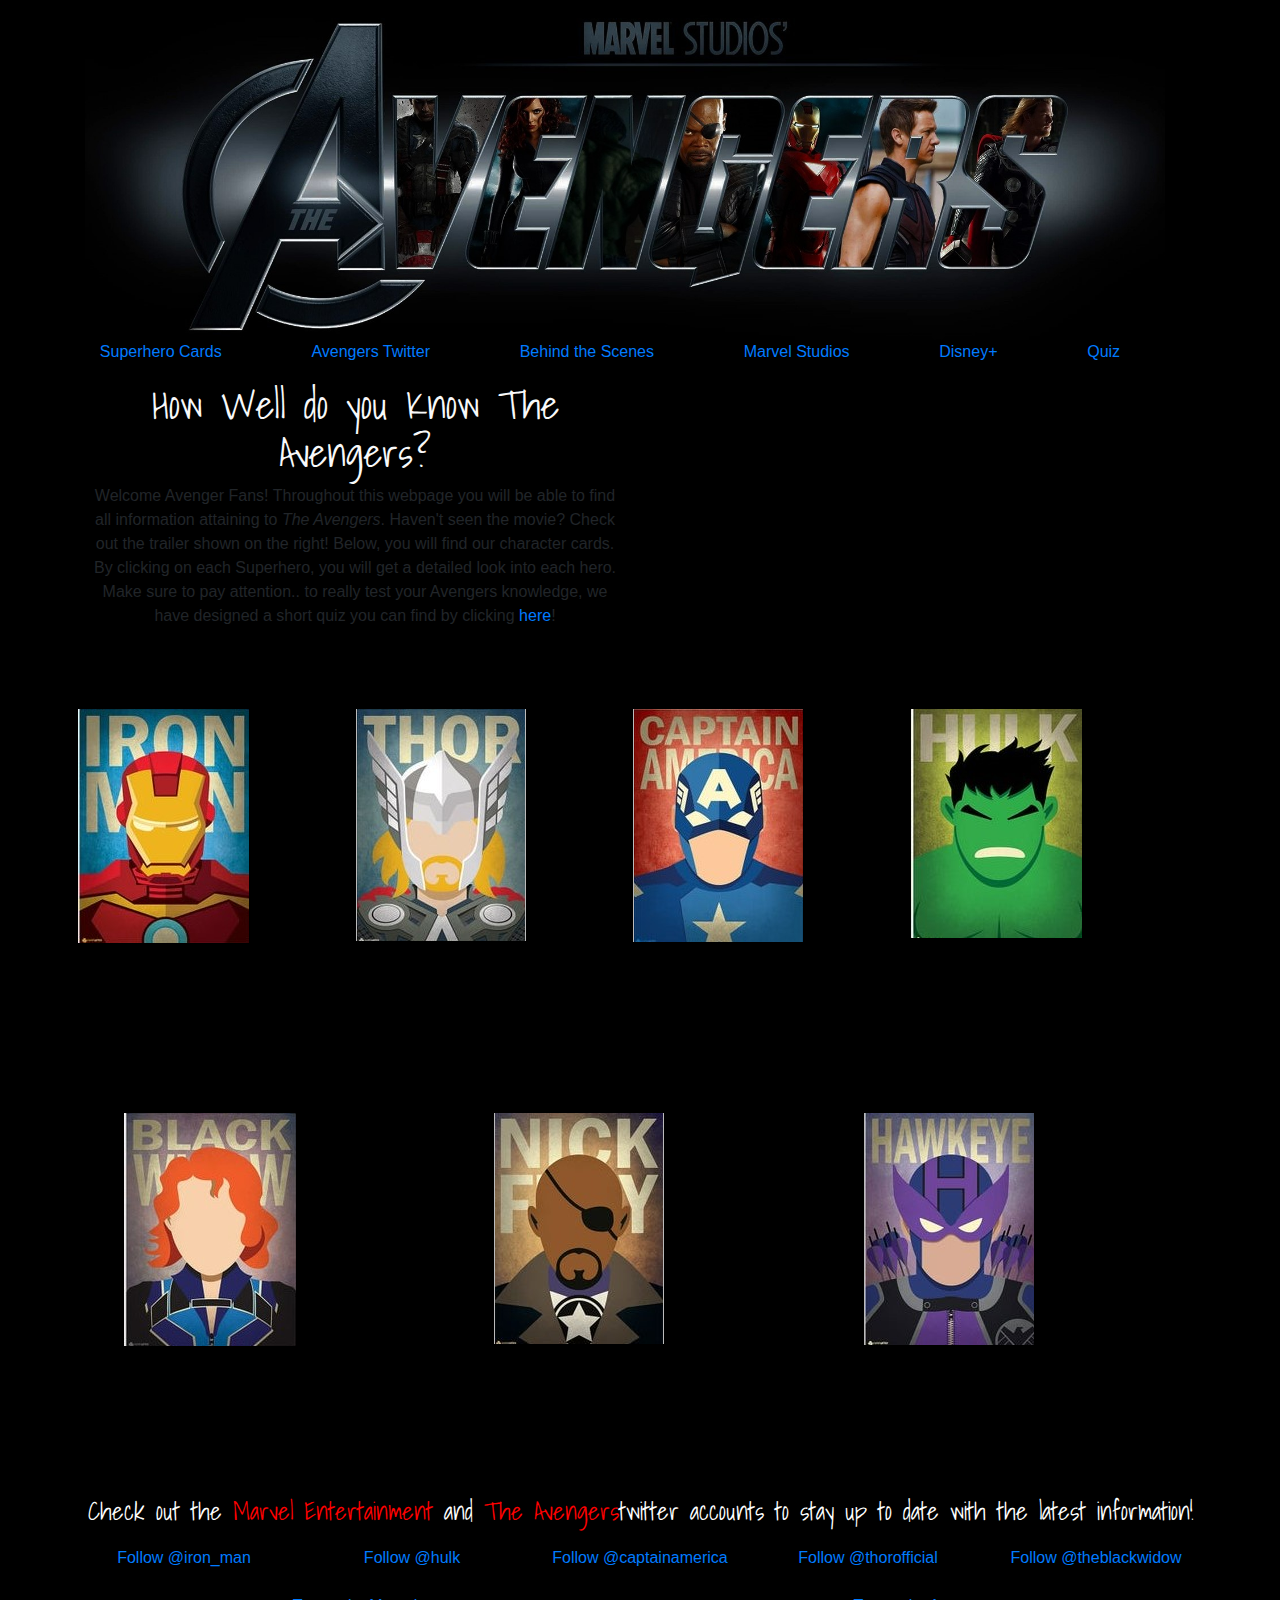
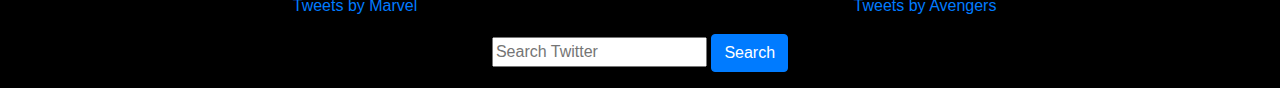
==== index.html @ 3f2694c2 "merged Mohan branch with my branch. Went through all the conflicts and resolved." ====
<!DOCTYPE html>
<html lang="en">

<head>
    <meta charset="UTF-8" />
    <meta name="viewport" content="width=device-width, initial-scale=1.0" />
    <title>The Avengers</title>
    <link rel="stylesheet" href="https://stackpath.bootstrapcdn.com/bootstrap/4.3.1/css/bootstrap.min.css"
        integrity="sha384-ggOyR0iXCbMQv3Xipma34MD+dH/1fQ784/j6cY/iJTQUOhcWr7x9JvoRxT2MZw1T" crossorigin="anonymous">
    <link rel="preconnect" href="https://fonts.gstatic.com">
    <link href="https://fonts.googleapis.com/css2?family=Shadows+Into+Light&display=swap" rel="stylesheet">
    <link rel="stylesheet" href="./assets/css/style.css" />
</head>

<body>
    <div id="header" class="container w-100">
        <div class="row w-100">
            <img src="./assets/images/avanegers header.jpg" class="col-12">
            
            
            
            <nav class="row w-100 justify-content-around">
                <div class="tabs" id="super-cards"><a href="#character-cards">Superhero Cards</a></div>
                <div class="tabs" id="avengers-twitter"><a href="#footer">Avengers Twitter</a></div>
                <div class="tabs" id="trailer"><a href="https://www.youtube.com/watch?v=EzjRkPxFlp4"
                        target="_blank">Behind the Scenes</a></div>
                <div class="tabs" id="marvel"><a href="https://www.marvel.com/" target="_blank">Marvel Studios</a>
                </div>
                <div class="tabs"><a href="https://www.disneyplus.com/" target="_blank">Disney+</a></div>
                <div class="tabs" id="quiz"><a href="file:///C:/Users/19733/Desktop/Homework/avengers/quiz.html" target="_blank">Quiz</a></div>
            </nav>
        </div>
    </div>

    <!-- avengers trailer -->
    <section class="container w-100">
        <div class="row">
            
            <div class="col-lg-6 col-md-12 col-sm-12 mt-3">
                <h1 class="text-light">How Well do you Know The Avengers?</h1>
                <p>Welcome Avenger Fans! Throughout this webpage you will be able to find all information attaining to
                    <span id="avenge">The Avengers</span>. Haven't seen the movie? Check out the trailer shown on the
                    right! Below, you will find our character cards. By clicking on each Superhero, you will get a detailed look into each hero. 
                    Make sure to pay attention.. to really test your Avengers knowledge, we have designed a
                    short quiz you can find by clicking <span id="quiz-link"><a href="file:///C:/Users/19733/Desktop/Homework/avengers/quiz.html" target="_blank">here</a></span>!
                </p>
            </div>
            <div id="video" class="col-lg-6 col-md-12 col-sm-12">
                <iframe class="p-2" height="330" width="500" src="https://www.youtube.com/embed/eOrNdBpGMv8" frameborder="0"
                    allow="accelerometer; autoplay; clipboard-write; encrypted-media; gyroscope; picture-in-picture"
                    allowfullscreen></iframe>
            </div>
        </div>

    </section>
    <!-- character cards -->
    <section id="character-cards" class="container cards">
<div class="row w-100 justify-content-around">
    <div id="iron-man" class="col-sm-6 col-lg-3 col-md-3 1m-2 p-2">
        <div class="flip-card">
            <div class="flip-card-inner">
                <div class="flip-card-front">
                    <img src="./assets/images/all 7 iron.jpg">
                </div>
                    <div class="flip-card-back">
                        <h3>Iron Man</h3>
                        <p>brief description</p>
                        <p>api link (More detail.....)</p>
                    </div>
            </div>
        </div>
    </div> 
<div id="thor" class="col-sm-6 col-lg-3 col-md-3 1m-2 p-2">
    <div class="flip-card">
            <div class="flip-card-inner">
                <div class="flip-card-front">
                 <img src="./assets/images/all 7 thor.jpg">
                </div>
                    <div class="flip-card-back">
                        <h3>Thor</h3>
                        <p>brief description</p>
                        <p>api link (More detail.....)</p>
                    </div>
            </div>
    </div>
</div> 

<div id="captain-america" class="col-sm-6 col-lg-3 col-md-3 1m-2 p-2">
    <div class="flip-card">
        <div class="flip-card-inner">
            <div class="flip-card-front">
                <img src="./assets/images/all 7 captain.jpg">
            </div>
                <div class="flip-card-back">
                    <h3>Captain America</h3>
                    <p>brief description</p>
                    <p>api link (More detail.....)</p>
                </div>
        </div>
    </div>
</div> 

<div class="col-sm-6 col-lg-3 col-md-3 1m-2 p-2">
    <div class="flip-card">
        <div class="flip-card-inner">
            <div class="flip-card-front">
                <img src="./assets/images/all 7 hulk.jpg">
            </div>
                <div class="flip-card-back">
                    <h3 id="hulk">Hulk</h3>
                    <p>brief description</p>
                    <p>api link (More detail.....)</p>
                </div>
        </div>
    </div>
</div>

<div id="black-widow" class="col-sm-6 col-lg-3 col-md-3 1m-2 p-2">
    <div class="flip-card">
        <div class="flip-card-inner">
            <div class="flip-card-front">
                <img src="./assets/images/all 7 blackwidow.jpg">
            </div>
                <div class="flip-card-back">
                    <h3>Black Widow</h3>
                    <p>brief description</p>
                    <p>api link (More detail.....)</p>
                </div>
        </div>
    </div>
</div>
            
<div id="nick-fury" class="col-sm-6 col-lg-3 col-md-3 1m-2 p-2">
    <div class="flip-card">
        <div class="flip-card-inner">
            <div class="flip-card-front">
                <img src="./assets/images/all 7 nick.jpg">
            </div>
                <div class="flip-card-back">
                    <h3>Nick Fury</h3>
                    <p>brief description</p>
                    <p>api link (More detail.....)</p>
                </div>
        </div>
    </div>
</div>

<div class="col-sm-6 col-lg-3 col-md-3 1m-2 p-2">
    <div class="flip-card">
        <div class="flip-card-inner">
            <div class="flip-card-front">
                <img src="./assets/images/all 7 hawk.jpg">
            </div>
                <div class="flip-card-back">
                    <h3 id="hawkeye">Hawkeye</h3>
                    <p>brief description</p>
                    <p>api link (More detail.....)</p>
                </div>
        </div>
    </div>
</div>
</div>
    </section>

    <div>
       <h2>Check out the <span id="tags">Marvel Entertainment</span> and <span id="tags">The Avengers</span>twitter
        accounts to stay up to 
        date with the latest information!</h2>
    </div>

    <footer class="container" id="footer">
        <div class="row">
            <div class="col">
                <a href="https://twitter.com/iron_man?ref_src=twsrc%5Etfw" class="twitter-follow-button"
                    data-show-count="false">Follow @iron_man</a>
                <script async src="https://platform.twitter.com/widgets.js" charset="utf-8"></script>
            </div>
            <div class="col">
                <a href="https://twitter.com/hulk?ref_src=twsrc%5Etfw" class="twitter-follow-button"
                    data-show-count="false">Follow @hulk</a>
                <script async src="https://platform.twitter.com/widgets.js" charset="utf-8"></script>
            </div>
            <div class="col">
                <a href="https://twitter.com/captainamerica?ref_src=twsrc%5Etfw" class="twitter-follow-button"
                    data-show-count="false">Follow @captainamerica</a>
                <script async src="https://platform.twitter.com/widgets.js" charset="utf-8"></script>
            </div>
            <div class="col">
                <a href="https://twitter.com/thorofficial?ref_src=twsrc%5Etfw" class="twitter-follow-button"
                    data-show-count="false">Follow @thorofficial</a>
                <script async src="https://platform.twitter.com/widgets.js" charset="utf-8"></script>
            </div>
            <div class="col">
                <a href="https://twitter.com/theblackwidow?ref_src=twsrc%5Etfw" class="twitter-follow-button"
                    data-show-count="false">Follow @theblackwidow</a>
                <script async src="https://platform.twitter.com/widgets.js" charset="utf-8"></script>
            </div>
            
        </div>
        <section class="row mt-4">
            <div class="col">
                <a class="twitter-timeline" data-height="600" data-theme="dark"
                    href="https://twitter.com/Marvel?ref_src=twsrc%5Etfw">Tweets by Marvel</a>
                <script async src="https://platform.twitter.com/widgets.js" charset="utf-8"></script>
            </div>
            <div class="col">
                <a class="twitter-timeline" data-height="600" data-theme="dark"
                    href="https://twitter.com/Avengers?ref_src=twsrc%5Etfw">Tweets by Avengers</a>
                <script async src="https://platform.twitter.com/widgets.js" charset="utf-8"></script>
            </div>
            <div class="col-12 search justify-content-around p-3">
                <input id="search-input" class="search" type="text" placeholder="Search Twitter">
                <button class="btn btn-primary" type="submit">Search</button>
            </div>

        </section>
    </footer>



    <script src="./assets/js/script.js"></script>
</body>

</html>
---- assets/css/style.css ----
body {
    background: black;
}
#header {
    background: black;
}
.top {
    background: white;
}
.tabs {
    color: blue;
}

h1 {
    text-align: center;
    font-family: 'Shadows Into Light', cursive;
}

nav {
    text-align: center;
    background: black;
    color: white;
}

.video {
    text-align: center;
    justify-content: space-around;
}

p {
    text-align: center;
}

.cards {
    text-align: center;
}

#avenge {
    font-style: italic;
}

.tabs {
    color: red;   
}

#quiz-link {
    color: blue;
}

.flip-card {
    background-color: transparent;
    width: 170px;
    /* height: 10px; */
    perspective: 1000px;
  }
  
  .flip-card-inner {
    position: relative;
    text-align: center;
    width: 100%;
    height: 100%;
    transition: transform 0.6s;
    transform-style: preserve-3d;
    box-shadow: 0 4px 8px 0 rgba(0,0,0,0.2);
  }
  
  .flip-card:hover .flip-card-inner {
    transform: rotateY(180deg);
  }
  
  .flip-card-front, .flip-card-back {
    width: 100%;
    height: 100%;
    -webkit-backface-visibility: hidden;
    backface-visibility: hidden;
  }
  
  .flip-card-front {
    background-color: #bbb;
    color:white;
  }
  
  .flip-card-back {
    background-color:black;
    color:white;
    transform: rotateY(180deg);
  }

  h2 {
      color: white;
      text-align: center;
      font-family: "shadows into light", cursive;
      font-size: 25px;
      margin-top: 20px;
      margin-bottom: 20px;
  }

  #tags {
      color: red;
  }
  #footer {
      text-align: center;
  }
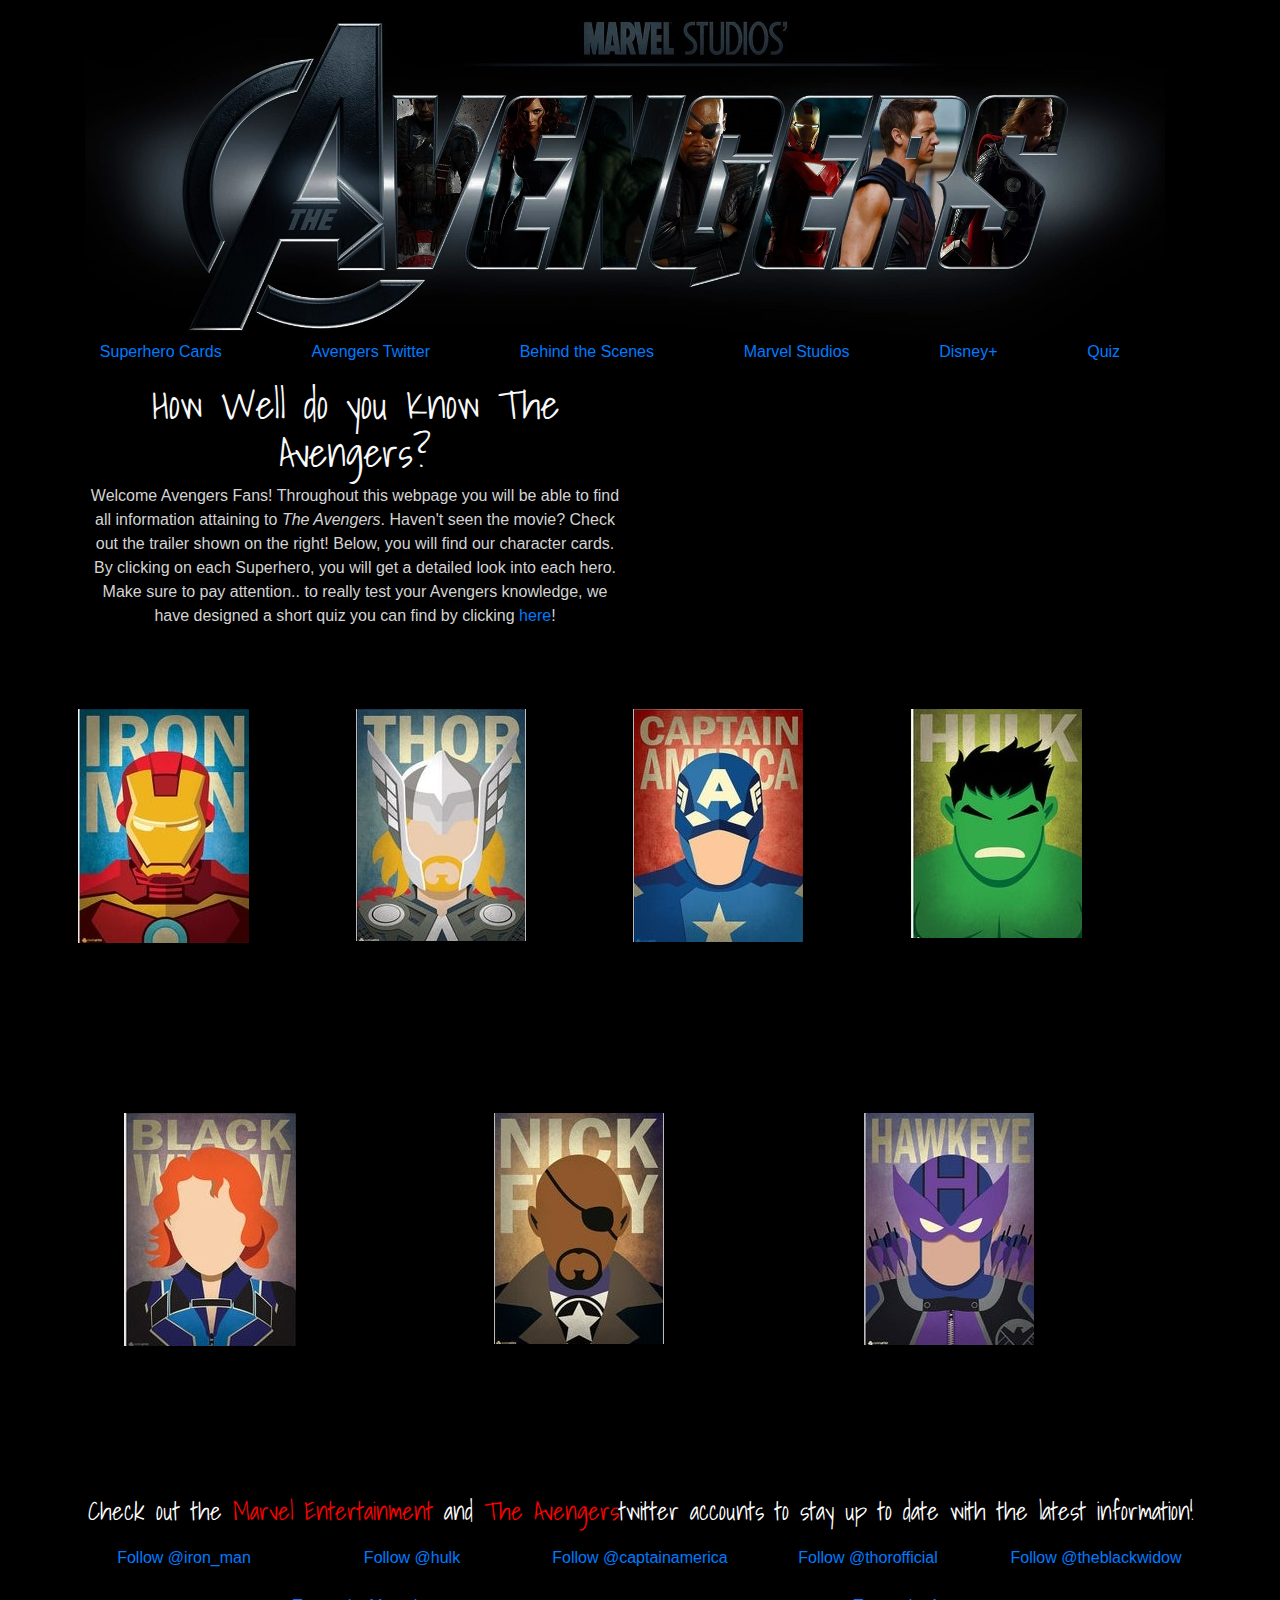
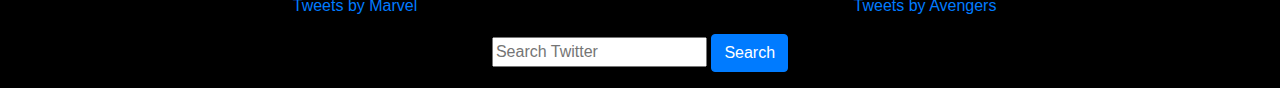
==== commit 093e2972: "changed text color of our welcome paragraph" ====
--- a/index.html
+++ b/index.html
@@ -38,7 +38,7 @@
             
             <div class="col-lg-6 col-md-12 col-sm-12 mt-3">
                 <h1 class="text-light">How Well do you Know The Avengers?</h1>
-                <p>Welcome Avenger Fans! Throughout this webpage you will be able to find all information attaining to
+                <p id="welcome-message">Welcome Avengers Fans! Throughout this webpage you will be able to find all information attaining to
                     <span id="avenge">The Avengers</span>. Haven't seen the movie? Check out the trailer shown on the
                     right! Below, you will find our character cards. By clicking on each Superhero, you will get a detailed look into each hero. 
                     Make sure to pay attention.. to really test your Avengers knowledge, we have designed a
--- a/assets/css/style.css
+++ b/assets/css/style.css
@@ -14,6 +14,9 @@
 h1 {
     text-align: center;
     font-family: 'Shadows Into Light', cursive;
+}
+#welcome-message {
+    color: lightgray;
 }
 
 nav {
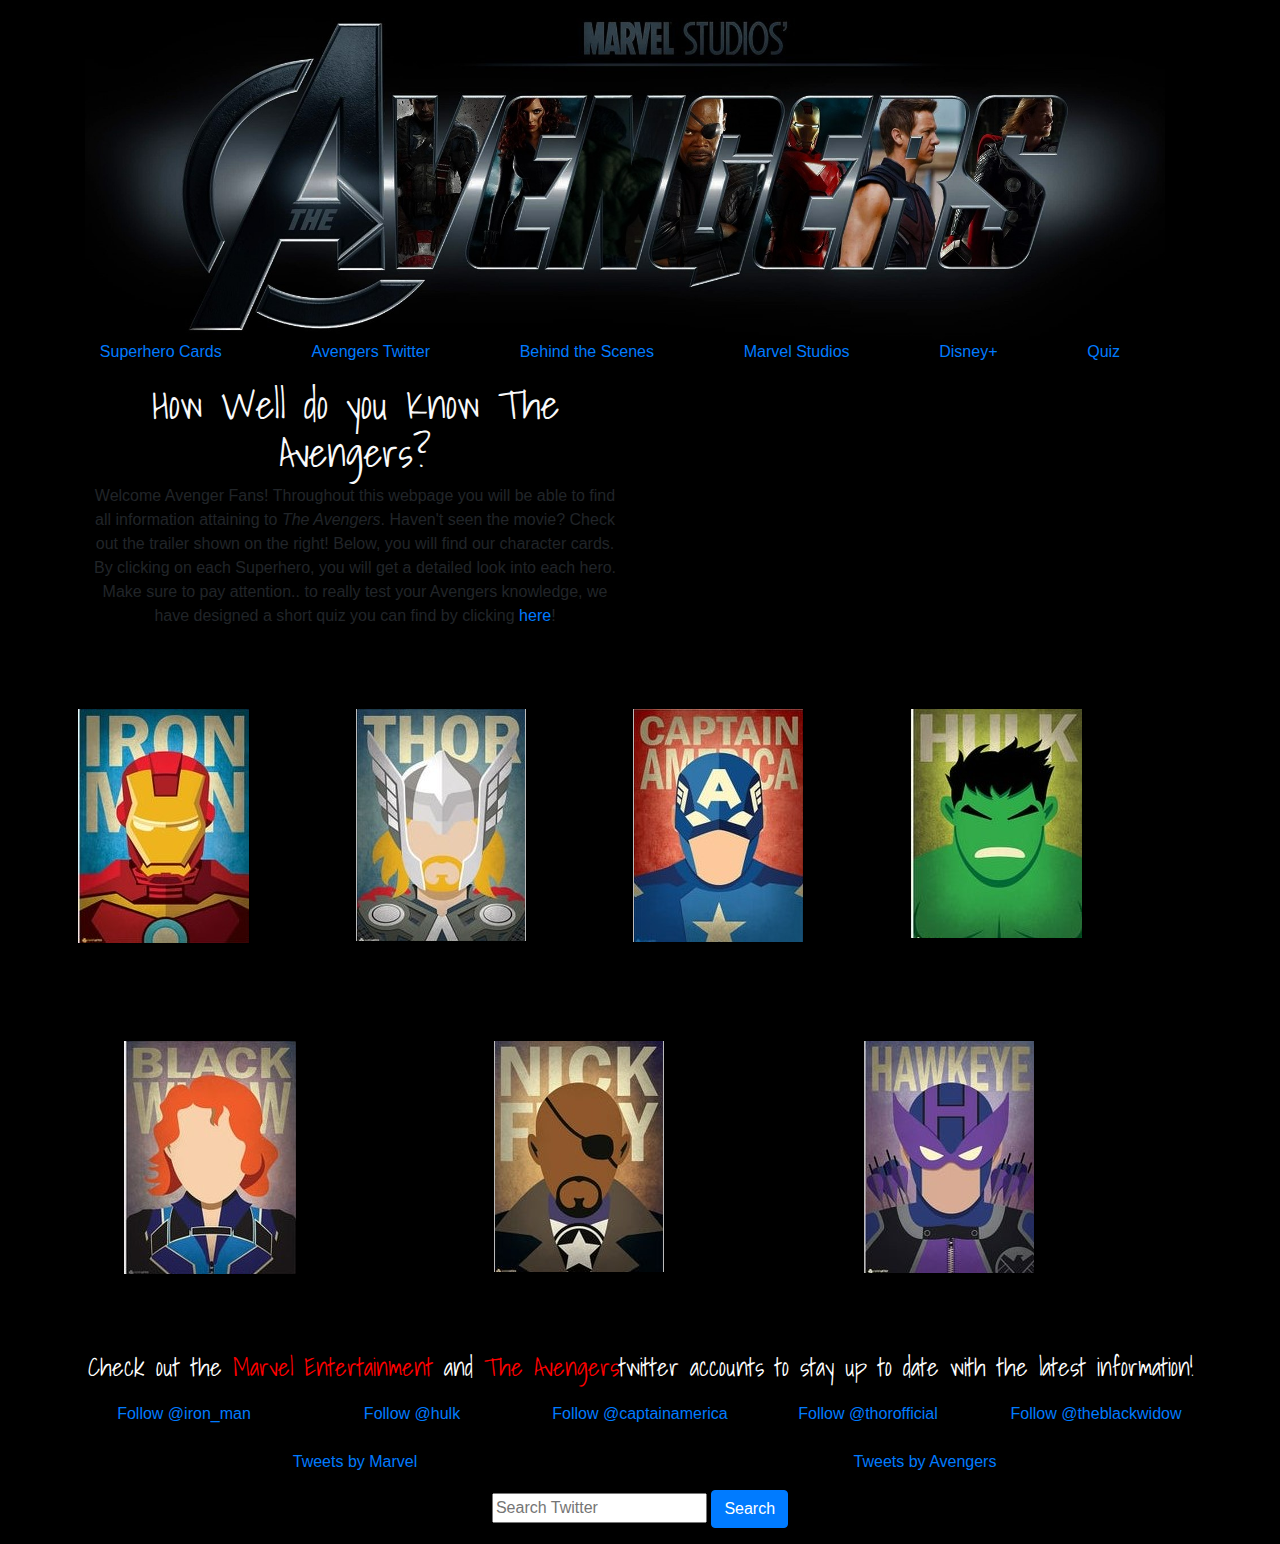
==== commit afd408ed: "Merge pull request #7 from JakeMelville/josephinebranch" ====
--- a/index.html
+++ b/index.html
@@ -38,7 +38,7 @@
             
             <div class="col-lg-6 col-md-12 col-sm-12 mt-3">
                 <h1 class="text-light">How Well do you Know The Avengers?</h1>
-                <p id="welcome-message">Welcome Avengers Fans! Throughout this webpage you will be able to find all information attaining to
+                <p>Welcome Avenger Fans! Throughout this webpage you will be able to find all information attaining to
                     <span id="avenge">The Avengers</span>. Haven't seen the movie? Check out the trailer shown on the
                     right! Below, you will find our character cards. By clicking on each Superhero, you will get a detailed look into each hero. 
                     Make sure to pay attention.. to really test your Avengers knowledge, we have designed a
@@ -64,8 +64,7 @@
                 </div>
                     <div class="flip-card-back">
                         <h3>Iron Man</h3>
-                        <p>brief description</p>
-                        <p>api link (More detail.....)</p>
+                        <p id="ironManBio"></p>
                     </div>
             </div>
         </div>
@@ -78,8 +77,7 @@
                 </div>
                     <div class="flip-card-back">
                         <h3>Thor</h3>
-                        <p>brief description</p>
-                        <p>api link (More detail.....)</p>
+                        <p id="thorBio"></p>
                     </div>
             </div>
     </div>
@@ -93,8 +91,7 @@
             </div>
                 <div class="flip-card-back">
                     <h3>Captain America</h3>
-                    <p>brief description</p>
-                    <p>api link (More detail.....)</p>
+                    <p id="captainAmericaBio"></p>
                 </div>
         </div>
     </div>
@@ -107,9 +104,8 @@
                 <img src="./assets/images/all 7 hulk.jpg">
             </div>
                 <div class="flip-card-back">
-                    <h3 id="hulk">Hulk</h3>
-                    <p>brief description</p>
-                    <p>api link (More detail.....)</p>
+                    <h3>Hulk</h3>
+                    <p id="hulkBio"></p>
                 </div>
         </div>
     </div>
@@ -123,8 +119,7 @@
             </div>
                 <div class="flip-card-back">
                     <h3>Black Widow</h3>
-                    <p>brief description</p>
-                    <p>api link (More detail.....)</p>
+                    <p id="blackWidowBio"></p>
                 </div>
         </div>
     </div>
@@ -138,8 +133,7 @@
             </div>
                 <div class="flip-card-back">
                     <h3>Nick Fury</h3>
-                    <p>brief description</p>
-                    <p>api link (More detail.....)</p>
+                    <p id="nickFuryBio"></p>
                 </div>
         </div>
     </div>
@@ -152,9 +146,8 @@
                 <img src="./assets/images/all 7 hawk.jpg">
             </div>
                 <div class="flip-card-back">
-                    <h3 id="hawkeye">Hawkeye</h3>
-                    <p>brief description</p>
-                    <p>api link (More detail.....)</p>
+                    <h3>Hawkeye</h3>
+                    <p id="hawkEyeBio"></p>
                 </div>
         </div>
     </div>
@@ -216,8 +209,8 @@
         </section>
     </footer>
 
-
-
+    <script src="assets/js/config.js"></script>
+    <script src="./assets/js/marvel.js"></script>
     <script src="./assets/js/script.js"></script>
 </body>
 
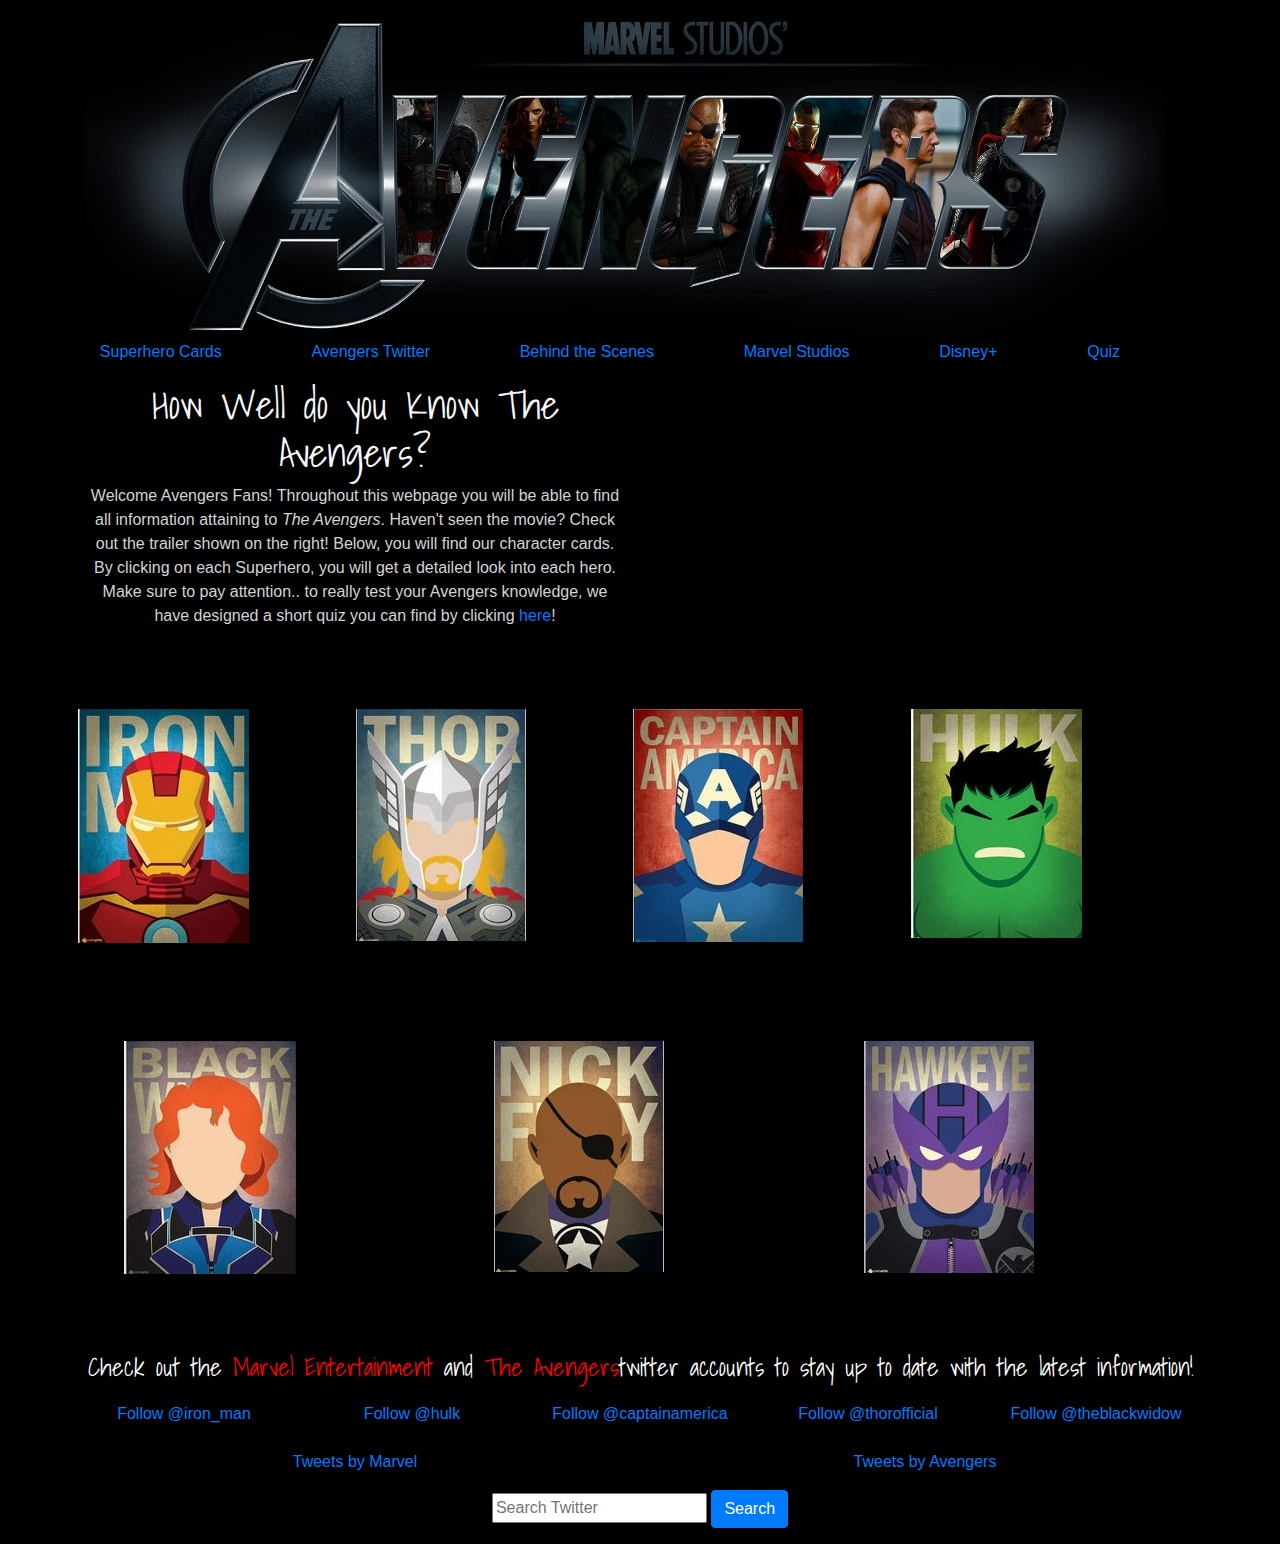
==== commit a6c5814b: "Merge pull request #8 from JakeMelville/jakebranch" ====
--- a/index.html
+++ b/index.html
@@ -38,7 +38,7 @@
             
             <div class="col-lg-6 col-md-12 col-sm-12 mt-3">
                 <h1 class="text-light">How Well do you Know The Avengers?</h1>
-                <p>Welcome Avenger Fans! Throughout this webpage you will be able to find all information attaining to
+                <p id="welcome-message">Welcome Avengers Fans! Throughout this webpage you will be able to find all information attaining to
                     <span id="avenge">The Avengers</span>. Haven't seen the movie? Check out the trailer shown on the
                     right! Below, you will find our character cards. By clicking on each Superhero, you will get a detailed look into each hero. 
                     Make sure to pay attention.. to really test your Avengers knowledge, we have designed a
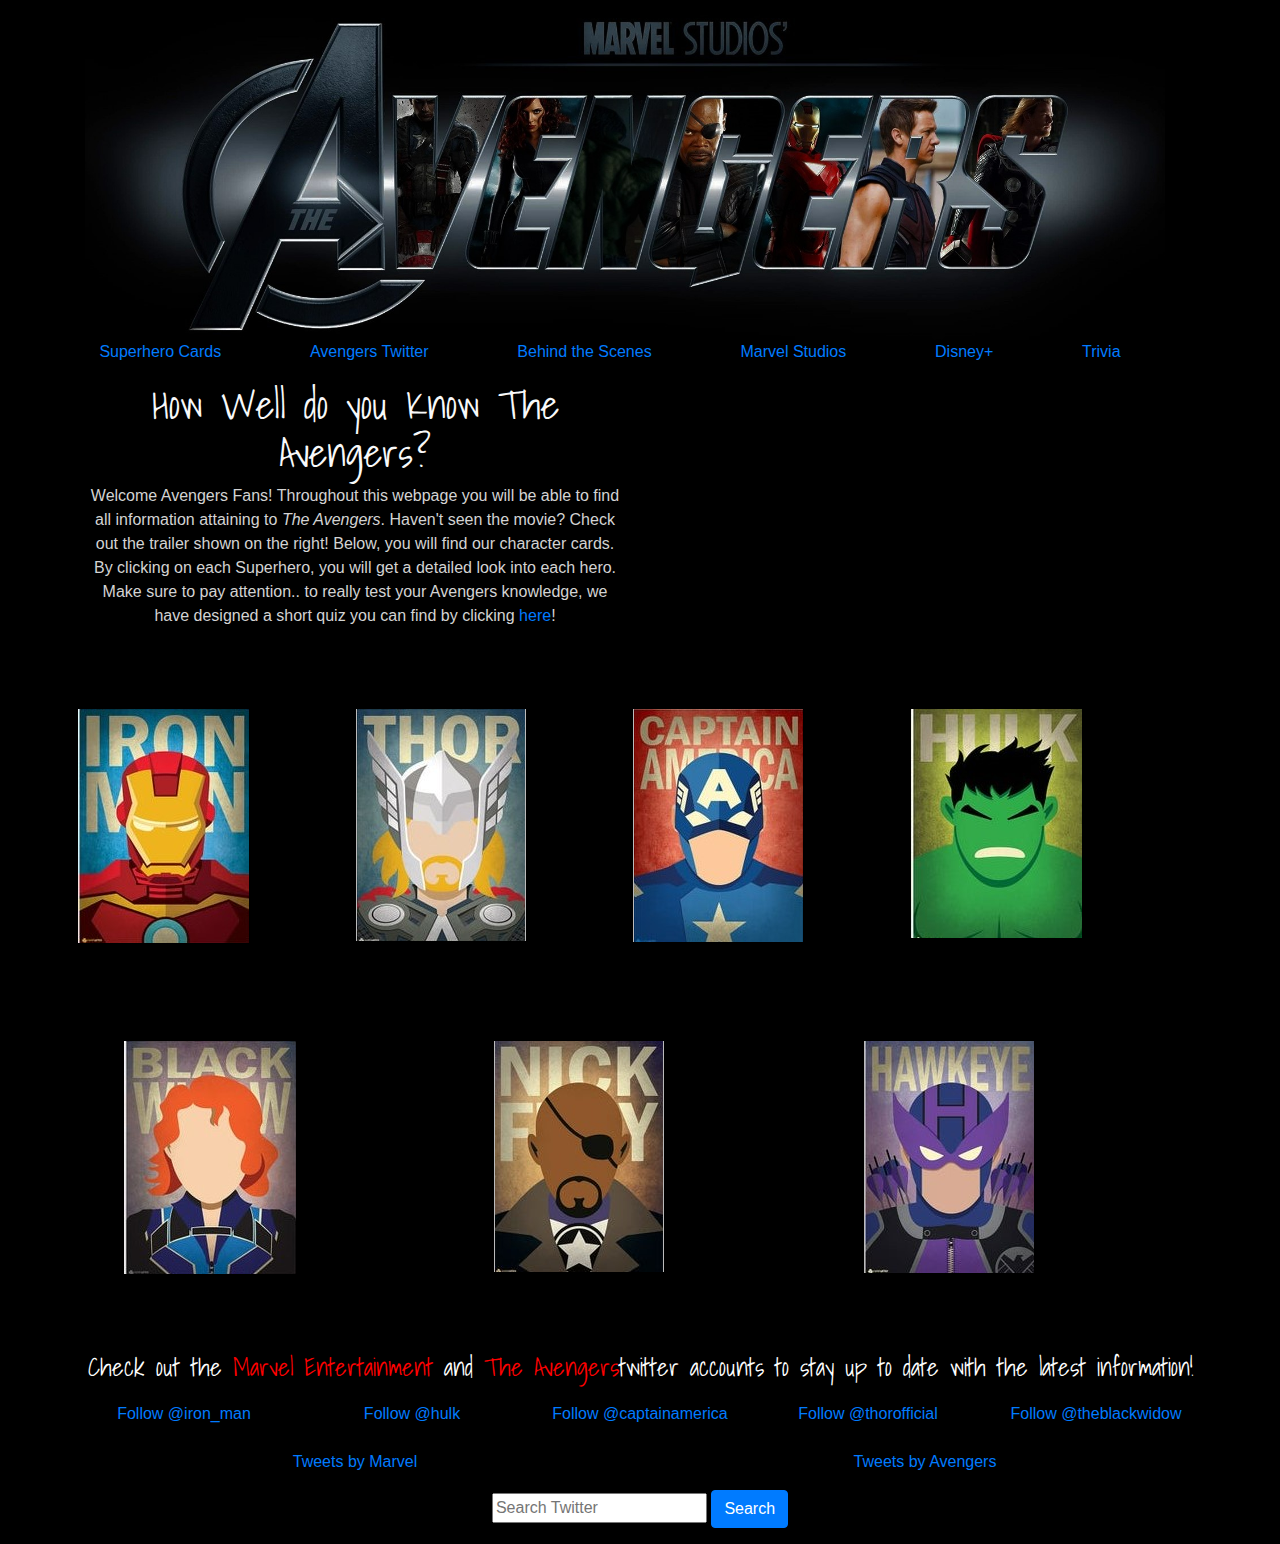
==== commit 3380871b: "Merge pull request #9 from JakeMelville/josephinebranch" ====
--- a/index.html
+++ b/index.html
@@ -27,7 +27,7 @@
                 <div class="tabs" id="marvel"><a href="https://www.marvel.com/" target="_blank">Marvel Studios</a>
                 </div>
                 <div class="tabs"><a href="https://www.disneyplus.com/" target="_blank">Disney+</a></div>
-                <div class="tabs" id="quiz"><a href="file:///C:/Users/19733/Desktop/Homework/avengers/quiz.html" target="_blank">Quiz</a></div>
+                <div class="tabs" id="quiz"><a href="file:///C:/Users/19733/Desktop/Homework/avengers/quiz.html" target="_blank">Trivia</a></div>
             </nav>
         </div>
     </div>
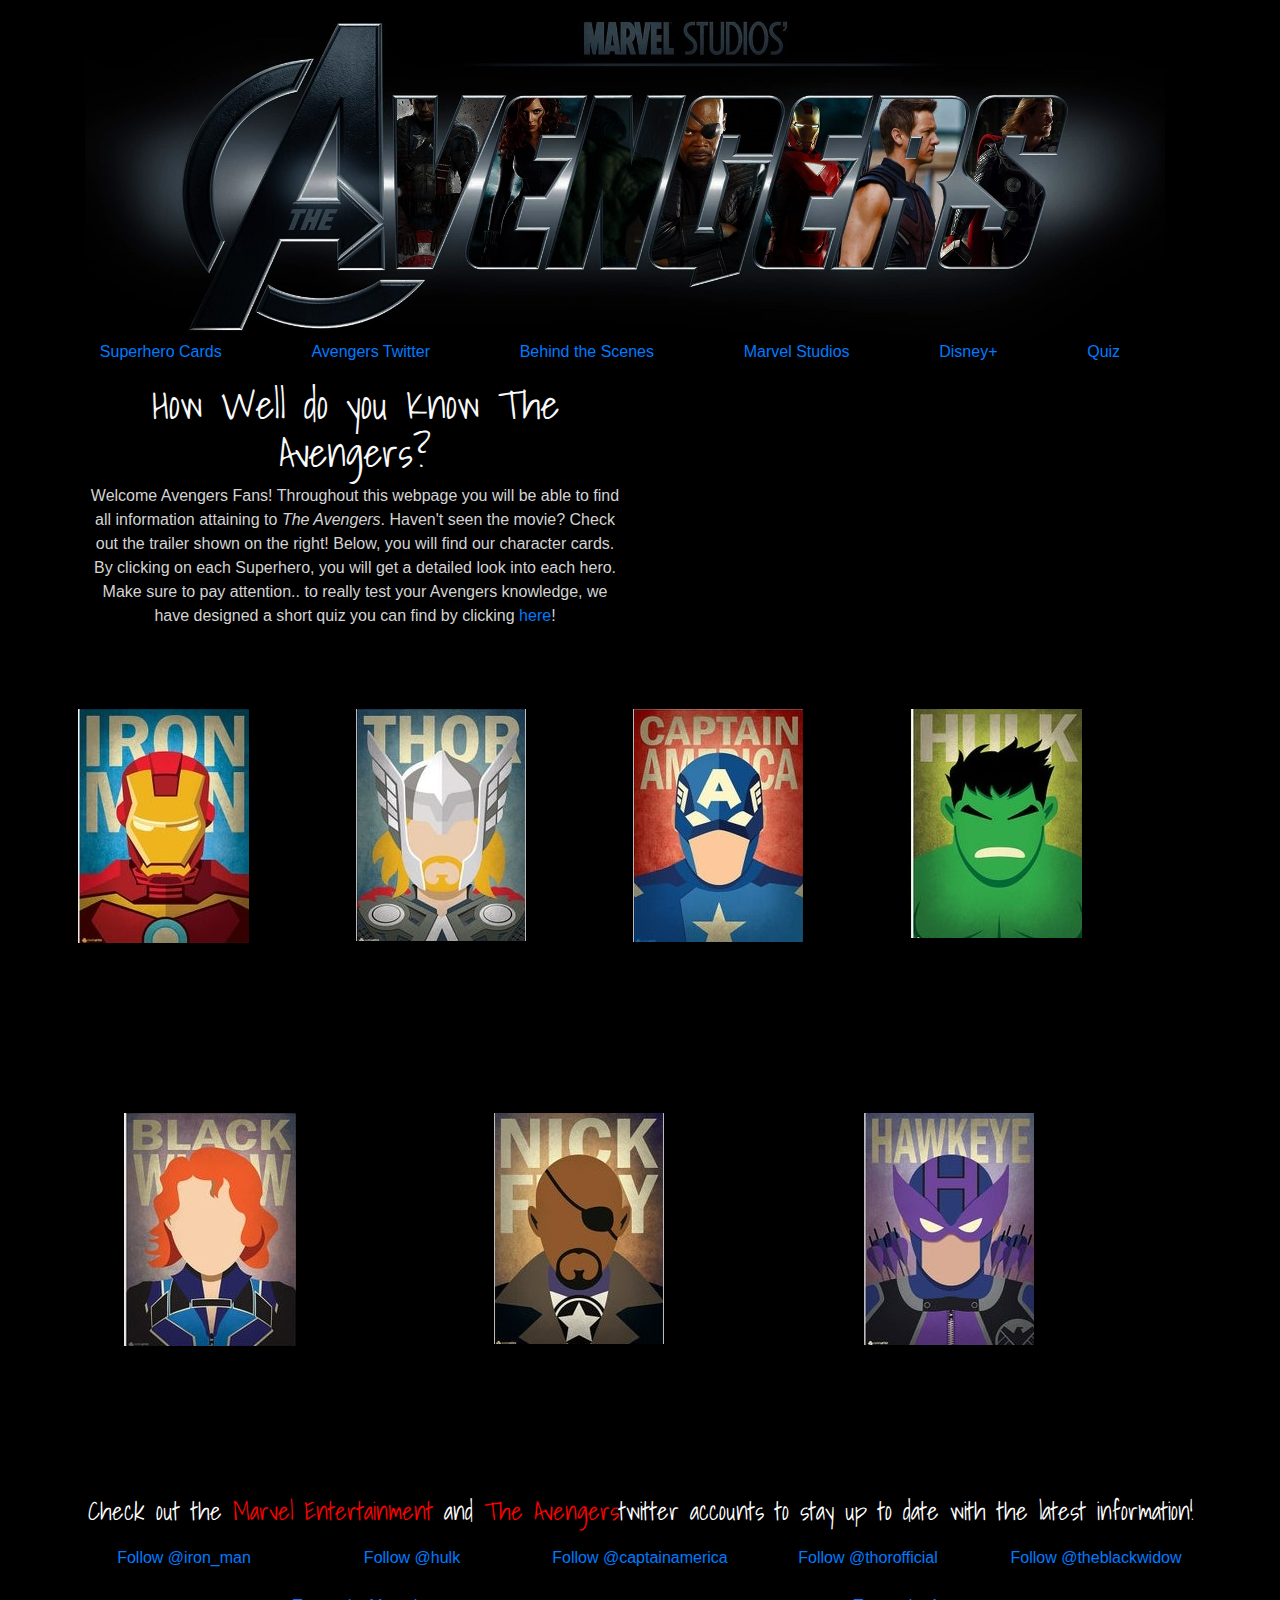
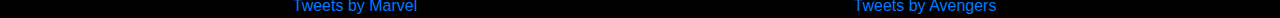
==== commit 10ec3335: "changed html link for quiz" ====
--- a/index.html
+++ b/index.html
@@ -27,7 +27,7 @@
                 <div class="tabs" id="marvel"><a href="https://www.marvel.com/" target="_blank">Marvel Studios</a>
                 </div>
                 <div class="tabs"><a href="https://www.disneyplus.com/" target="_blank">Disney+</a></div>
-                <div class="tabs" id="quiz"><a href="file:///C:/Users/19733/Desktop/Homework/avengers/quiz.html" target="_blank">Trivia</a></div>
+                <div class="tabs" id="quiz"><a href="file:///C:/Users/19733/Desktop/Homework/avengers/quiz.html" target="_blank">Quiz</a></div>
             </nav>
         </div>
     </div>
@@ -42,7 +42,7 @@
                     <span id="avenge">The Avengers</span>. Haven't seen the movie? Check out the trailer shown on the
                     right! Below, you will find our character cards. By clicking on each Superhero, you will get a detailed look into each hero. 
                     Make sure to pay attention.. to really test your Avengers knowledge, we have designed a
-                    short quiz you can find by clicking <span id="quiz-link"><a href="file:///C:/Users/19733/Desktop/Homework/avengers/quiz.html" target="_blank">here</a></span>!
+                    short quiz you can find by clicking <span id="quiz-link"><a href="quiz.html" target="_blank">here</a></span>!
                 </p>
             </div>
             <div id="video" class="col-lg-6 col-md-12 col-sm-12">
@@ -64,7 +64,8 @@
                 </div>
                     <div class="flip-card-back">
                         <h3>Iron Man</h3>
-                        <p id="ironManBio"></p>
+                        <p>brief description</p>
+                        <p>api link (More detail.....)</p>
                     </div>
             </div>
         </div>
@@ -77,7 +78,8 @@
                 </div>
                     <div class="flip-card-back">
                         <h3>Thor</h3>
-                        <p id="thorBio"></p>
+                        <p>brief description</p>
+                        <p>api link (More detail.....)</p>
                     </div>
             </div>
     </div>
@@ -91,7 +93,8 @@
             </div>
                 <div class="flip-card-back">
                     <h3>Captain America</h3>
-                    <p id="captainAmericaBio"></p>
+                    <p>brief description</p>
+                    <p>api link (More detail.....)</p>
                 </div>
         </div>
     </div>
@@ -104,8 +107,9 @@
                 <img src="./assets/images/all 7 hulk.jpg">
             </div>
                 <div class="flip-card-back">
-                    <h3>Hulk</h3>
-                    <p id="hulkBio"></p>
+                    <h3 id="hulk">Hulk</h3>
+                    <p>brief description</p>
+                    <p>api link (More detail.....)</p>
                 </div>
         </div>
     </div>
@@ -119,7 +123,8 @@
             </div>
                 <div class="flip-card-back">
                     <h3>Black Widow</h3>
-                    <p id="blackWidowBio"></p>
+                    <p>brief description</p>
+                    <p>api link (More detail.....)</p>
                 </div>
         </div>
     </div>
@@ -133,7 +138,8 @@
             </div>
                 <div class="flip-card-back">
                     <h3>Nick Fury</h3>
-                    <p id="nickFuryBio"></p>
+                    <p>brief description</p>
+                    <p>api link (More detail.....)</p>
                 </div>
         </div>
     </div>
@@ -146,8 +152,9 @@
                 <img src="./assets/images/all 7 hawk.jpg">
             </div>
                 <div class="flip-card-back">
-                    <h3>Hawkeye</h3>
-                    <p id="hawkEyeBio"></p>
+                    <h3 id="hawkeye">Hawkeye</h3>
+                    <p>brief description</p>
+                    <p>api link (More detail.....)</p>
                 </div>
         </div>
     </div>
@@ -201,16 +208,16 @@
                     href="https://twitter.com/Avengers?ref_src=twsrc%5Etfw">Tweets by Avengers</a>
                 <script async src="https://platform.twitter.com/widgets.js" charset="utf-8"></script>
             </div>
-            <div class="col-12 search justify-content-around p-3">
+            <!-- <div class="col-12 search justify-content-around p-3">
                 <input id="search-input" class="search" type="text" placeholder="Search Twitter">
-                <button class="btn btn-primary" type="submit">Search</button>
-            </div>
+                <button id="twit-search" class="btn btn-primary" type="submit">Search</button>
+            </div> -->
 
         </section>
     </footer>
 
-    <script src="assets/js/config.js"></script>
-    <script src="./assets/js/marvel.js"></script>
+
+
     <script src="./assets/js/script.js"></script>
 </body>
 
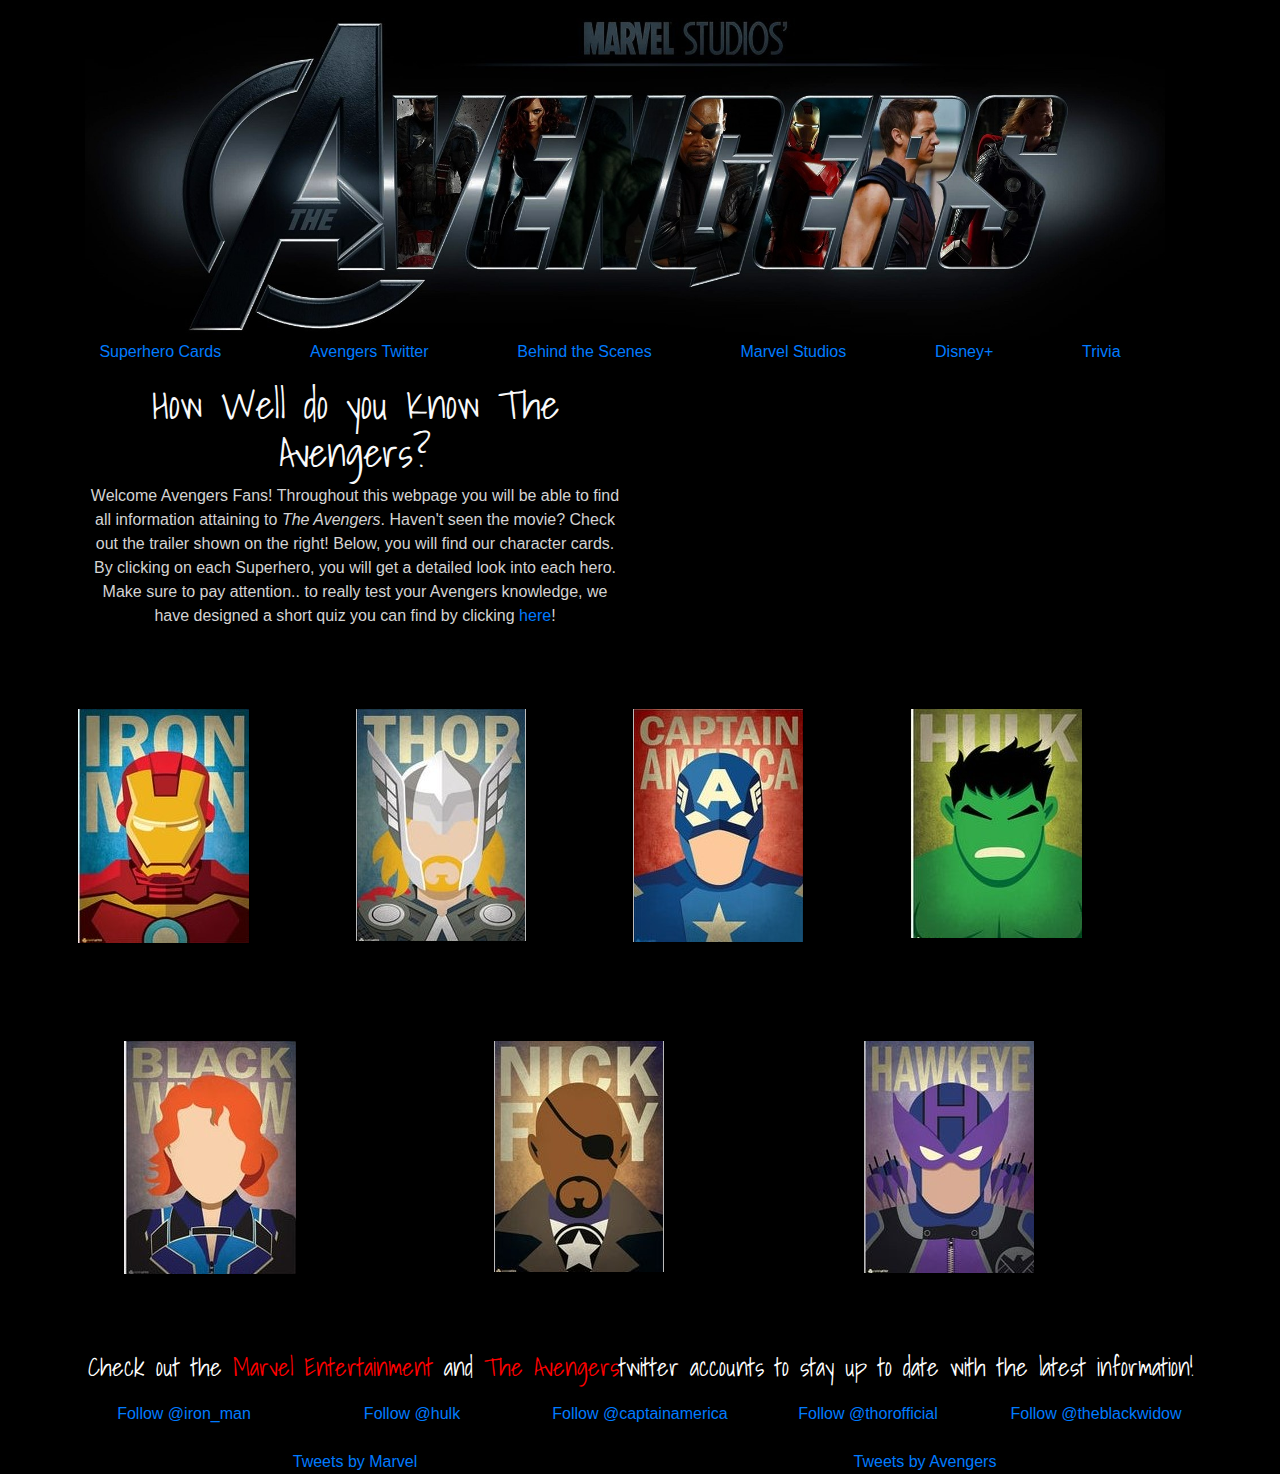
==== commit fe0a9681: "Merge pull request #10 from JakeMelville/jakebranch" ====
--- a/index.html
+++ b/index.html
@@ -27,7 +27,7 @@
                 <div class="tabs" id="marvel"><a href="https://www.marvel.com/" target="_blank">Marvel Studios</a>
                 </div>
                 <div class="tabs"><a href="https://www.disneyplus.com/" target="_blank">Disney+</a></div>
-                <div class="tabs" id="quiz"><a href="file:///C:/Users/19733/Desktop/Homework/avengers/quiz.html" target="_blank">Quiz</a></div>
+                <div class="tabs" id="quiz"><a href="file:///C:/Users/19733/Desktop/Homework/avengers/quiz.html" target="_blank">Trivia</a></div>
             </nav>
         </div>
     </div>
@@ -64,8 +64,7 @@
                 </div>
                     <div class="flip-card-back">
                         <h3>Iron Man</h3>
-                        <p>brief description</p>
-                        <p>api link (More detail.....)</p>
+                        <p id="ironManBio"></p>
                     </div>
             </div>
         </div>
@@ -78,8 +77,7 @@
                 </div>
                     <div class="flip-card-back">
                         <h3>Thor</h3>
-                        <p>brief description</p>
-                        <p>api link (More detail.....)</p>
+                        <p id="thorBio"></p>
                     </div>
             </div>
     </div>
@@ -93,8 +91,7 @@
             </div>
                 <div class="flip-card-back">
                     <h3>Captain America</h3>
-                    <p>brief description</p>
-                    <p>api link (More detail.....)</p>
+                    <p id="captainAmericaBio"></p>
                 </div>
         </div>
     </div>
@@ -107,9 +104,8 @@
                 <img src="./assets/images/all 7 hulk.jpg">
             </div>
                 <div class="flip-card-back">
-                    <h3 id="hulk">Hulk</h3>
-                    <p>brief description</p>
-                    <p>api link (More detail.....)</p>
+                    <h3>Hulk</h3>
+                    <p id="hulkBio"></p>
                 </div>
         </div>
     </div>
@@ -123,8 +119,7 @@
             </div>
                 <div class="flip-card-back">
                     <h3>Black Widow</h3>
-                    <p>brief description</p>
-                    <p>api link (More detail.....)</p>
+                    <p id="blackWidowBio"></p>
                 </div>
         </div>
     </div>
@@ -138,8 +133,7 @@
             </div>
                 <div class="flip-card-back">
                     <h3>Nick Fury</h3>
-                    <p>brief description</p>
-                    <p>api link (More detail.....)</p>
+                    <p id="nickFuryBio"></p>
                 </div>
         </div>
     </div>
@@ -152,9 +146,8 @@
                 <img src="./assets/images/all 7 hawk.jpg">
             </div>
                 <div class="flip-card-back">
-                    <h3 id="hawkeye">Hawkeye</h3>
-                    <p>brief description</p>
-                    <p>api link (More detail.....)</p>
+                    <h3>Hawkeye</h3>
+                    <p id="hawkEyeBio"></p>
                 </div>
         </div>
     </div>
@@ -216,8 +209,8 @@
         </section>
     </footer>
 
-
-
+    <script src="assets/js/config.js"></script>
+    <script src="./assets/js/marvel.js"></script>
     <script src="./assets/js/script.js"></script>
 </body>
 
